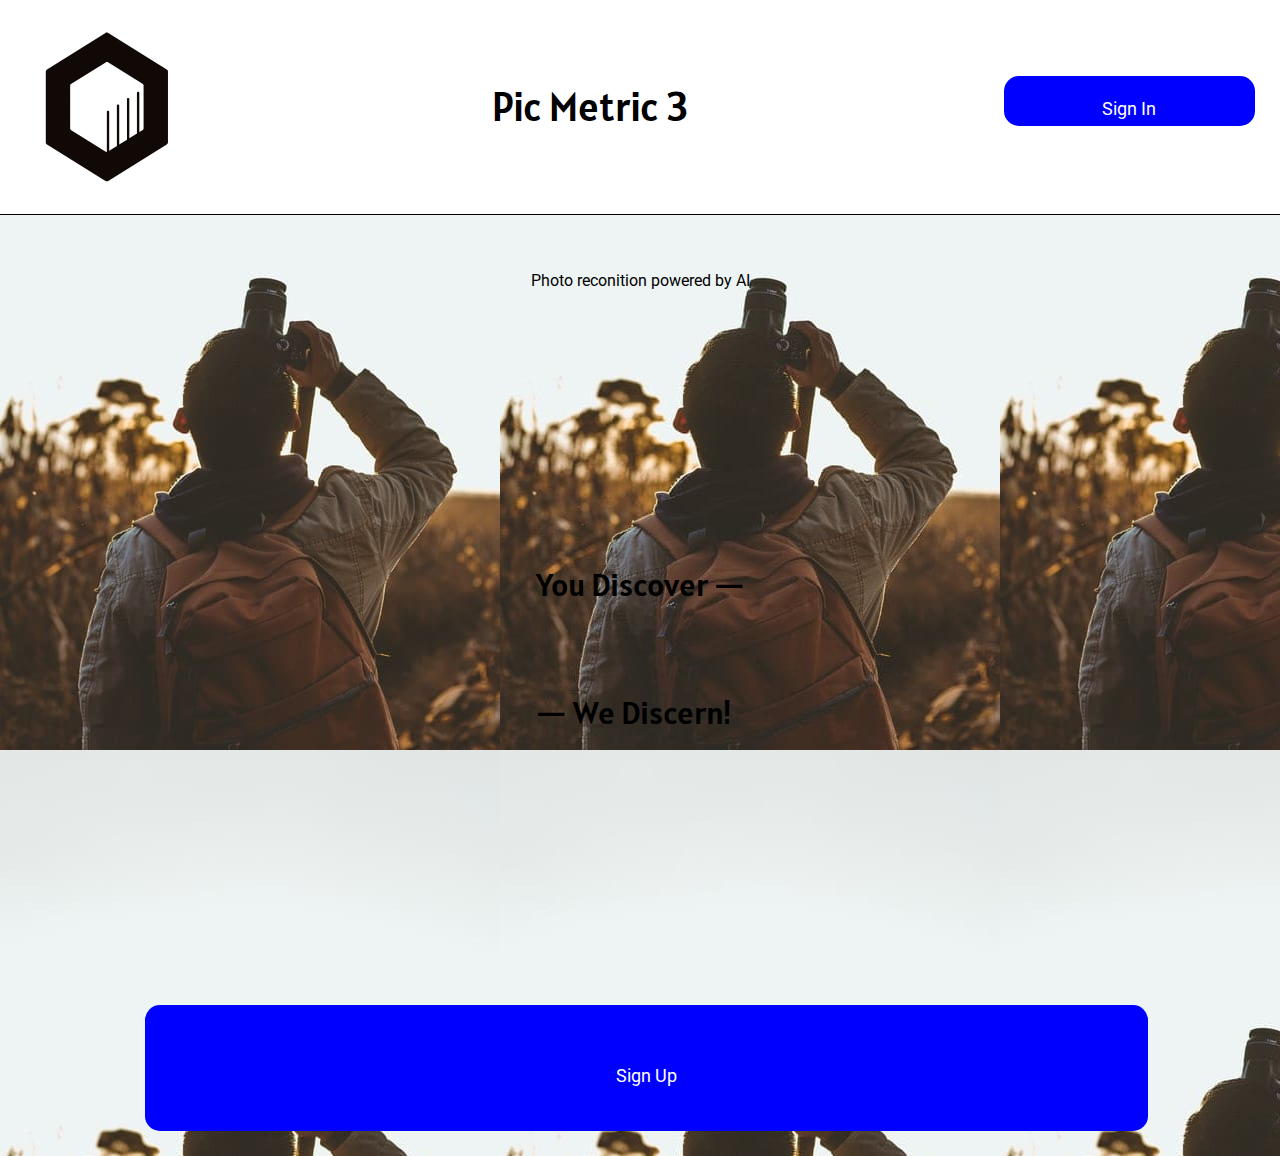
==== index.html @ f18c1ef1 "75% finished with first page for @phone" ====
<!DOCTYPE html>
<html lang="en">
<head>
    <meta charset="UTF-8">
    <meta name="viewport" content="width=device-width, initial-scale=1.0">
    <meta http-equiv="X-UA-Compatible" content="ie=edge">
    <!--Fonts go here-->
    <link href="https://fonts.googleapis.com/css?family=Roboto" rel="stylesheet">
    <link href="https://fonts.googleapis.com/css?family=Alatsi&display=swap" rel="stylesheet">
    <link href="css/index.css" rel="stylesheet">
    <title>Pic Metric 3</title>
</head>
<body>
    <div class="container">
        <header>
            <div class="top-bar">
                <nav>
                    <img class="logo" src="img/logo.svg" alt="AI powered photo reconition">
                    <a class="title"><h1>Pic Metric 3</h1></a>
                    <a class="button">Sign In </a>
                </nav>
            </div>
        </header>
        <section class= "main">
            <div class= "signup">
                <p>Photo reconition powered by AI</h3>
                
                <div>    <h2>You Discover —</h2>
                <h2>— We Discern!</h2>
                </div>
                <a class="button">Sign Up</a>
                
            </div>

        </section>
   </div>
</body>
</html>
---- css/index.css ----
/* http://meyerweb.com/eric/tools/css/reset/ 
   v2.0 | 20110126
   License: none (public domain)
*/
html,
body,
div,
span,
applet,
object,
iframe,
h1,
h2,
h3,
h4,
h5,
h6,
p,
blockquote,
pre,
a,
abbr,
acronym,
address,
big,
cite,
code,
del,
dfn,
em,
img,
ins,
kbd,
q,
s,
samp,
small,
strike,
strong,
sub,
sup,
tt,
var,
b,
u,
i,
center,
dl,
dt,
dd,
ol,
ul,
li,
fieldset,
form,
label,
legend,
table,
caption,
tbody,
tfoot,
thead,
tr,
th,
td,
article,
aside,
canvas,
details,
embed,
figure,
figcaption,
footer,
header,
hgroup,
menu,
nav,
output,
ruby,
section,
summary,
time,
mark,
audio,
video {
  margin: 0;
  padding: 0;
  border: 0;
  font-size: 100%;
  font: inherit;
  vertical-align: baseline;
}
/* HTML5 display-role reset for older browsers */
article,
aside,
details,
figcaption,
figure,
footer,
header,
hgroup,
menu,
nav,
section {
  display: block;
}
body {
  line-height: 1;
}
ol,
ul {
  list-style: none;
}
blockquote,
q {
  quotes: none;
}
blockquote:before,
blockquote:after,
q:before,
q:after {
  content: '';
  content: none;
}
table {
  border-collapse: collapse;
  border-spacing: 0;
}
* {
  box-sizing: border-box;
}
html {
  font-size: 62.5%;
}
html,
body {
  font-family: 'Roboto', sans-serif;
  background: lightblue;
}
h1,
h2,
h3,
h4,
h5,
h6 {
  font-family: 'Alatsi', sans-serif;
}
h1 {
  font-size: 4rem;
}
h2 {
  font-size: 3.2rem;
}
p {
  line-height: 1.5;
  font-size: 1.6rem;
}
img {
  max-width: 100%;
  height: auto;
}
content {
  max-width: 100%;
  width: 100%;
  margin: 0 auto;
}
.top-bar {
  border-bottom: black 1px solid;
  margin: 0% 0% 0% 0%;
  padding: 1%;
  background: white;
  position: fixed;
  top: 0;
  width: 100%;
  display: flex;
  flex-flow: row nowrap;
  justify-content: space-between;
  align-items: center;
  max-width: 100%;
}
.top-bar nav {
  display: flex;
  flex-flow: row nowrap;
  justify-content: space-between;
  align-items: center;
}
.top-bar .logo {
  width: 15%;
}
.top-bar .button {
  display: block;
  margin: 0% 1% 1% 2%;
  max-width: 100%;
  width: 80%;
  height: 4rem;
  background-color: blue;
  color: white;
  font-size: 1.75rem;
  padding: 5%;
  border-radius: 15px;
  text-align: center;
  cursor: pointer;
  width: 20%;
  padding: 2%;
}
.top-bar .button:hover {
  color: red;
  background: white;
}
body {
  background: url(../img/backpackcam.jpg) white;
}
.main {
  padding-top: 20%;
}
.main .signup {
  padding: 1%;
  display: flex;
  flex-flow: row nowrap;
  justify-content: space-between;
  align-items: center;
  flex-flow: column nowrap;
  background: transparent;
  height: 100vh;
}
.main .signup h2 {
  line-height: 4;
}
.main .signup .button {
  display: block;
  margin: 0% 1% 1% 2%;
  max-width: 100%;
  width: 80%;
  height: 4rem;
  background-color: blue;
  color: white;
  font-size: 1.75rem;
  padding: 5%;
  border-radius: 15px;
  text-align: center;
  cursor: pointer;
}
.main .signup .button:hover {
  color: red;
  background: white;
}
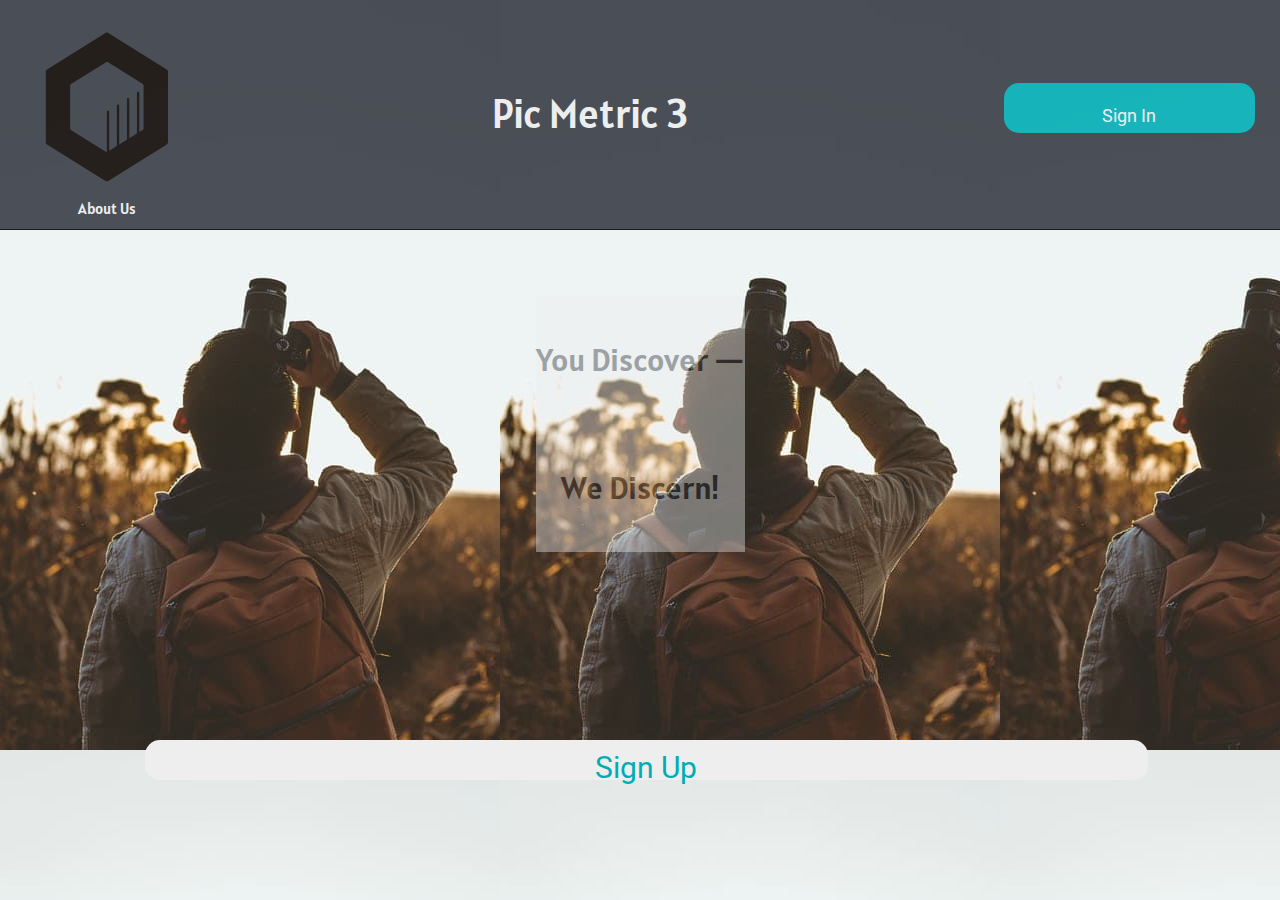
==== commit 8ca21a1a: "Styling for mobile on main page" ====
--- a/index.html
+++ b/index.html
@@ -15,23 +15,28 @@
         <header>
             <div class="top-bar">
                 <nav>
-                    <img class="logo" src="img/logo.svg" alt="AI powered photo reconition">
+                    <div href="#" class="logo">
+                            <img src="img/logo.svg" alt="AI powered photo reconition">
+                            <h3>About Us</h3>
+                    </div>
                     <a class="title"><h1>Pic Metric 3</h1></a>
-                    <a class="button">Sign In </a>
+                    <a class="button" href="#">Sign In </a>
                 </nav>
             </div>
+            
         </header>
         <section class= "main">
             <div class= "signup">
-                <p>Photo reconition powered by AI</h3>
+                <!--Photo reconition powered by AI-->
+                <a></a>
                 
-                <div>    <h2>You Discover —</h2>
-                <h2>— We Discern!</h2>
+                <div>   
+                     <h2>You Discover —</h2>
+                     <h2> We Discern!</h2>
                 </div>
-                <a class="button">Sign Up</a>
+                <a class="button" href="#">Sign Up</a>
                 
             </div>
-
         </section>
    </div>
 </body>
--- a/css/index.css
+++ b/css/index.css
@@ -135,7 +135,7 @@
 html,
 body {
   font-family: 'Roboto', sans-serif;
-  background: lightblue;
+  background: #eeeeee;
 }
 h1,
 h2,
@@ -168,10 +168,12 @@
   border-bottom: black 1px solid;
   margin: 0% 0% 0% 0%;
   padding: 1%;
-  background: white;
+  background: #393e46;
+  color: #eeeeee;
   position: fixed;
   top: 0;
   width: 100%;
+  opacity: 0.9;
   display: flex;
   flex-flow: row nowrap;
   justify-content: space-between;
@@ -185,7 +187,21 @@
   align-items: center;
 }
 .top-bar .logo {
+  display: flex;
+  flex-flow: row nowrap;
+  justify-content: space-between;
+  align-items: center;
+  flex-flow: column;
+  justify-content: center;
   width: 15%;
+}
+.top-bar .logo h3 {
+  font-size: 1.5rem;
+}
+.top-bar .logo:hover {
+  background: #eeeeee;
+  color: black;
+  cursor: pointer;
 }
 .top-bar .button {
   display: block;
@@ -193,25 +209,23 @@
   max-width: 100%;
   width: 80%;
   height: 4rem;
-  background-color: blue;
-  color: white;
+  background-color: #00adb5;
+  color: #eeeeee;
   font-size: 1.75rem;
   padding: 5%;
   border-radius: 15px;
   text-align: center;
+  text-decoration: none;
   cursor: pointer;
   width: 20%;
   padding: 2%;
 }
 .top-bar .button:hover {
-  color: red;
-  background: white;
+  color: #00adb5;
+  background: #eeeeee;
 }
 body {
-  background: url(../img/backpackcam.jpg) white;
-}
-.main {
-  padding-top: 20%;
+  background: url(../img/backpackcam.jpg) #eeeeee;
 }
 .main .signup {
   padding: 1%;
@@ -221,10 +235,18 @@
   align-items: center;
   flex-flow: column nowrap;
   background: transparent;
+  justify-content: space-around;
   height: 100vh;
 }
 .main .signup h2 {
   line-height: 4;
+  background: #eeeeee;
+  color: #222831;
+  opacity: 0.4;
+  display: flex;
+  flex-flow: column nowrap;
+  justify-content: center;
+  align-items: center;
 }
 .main .signup .button {
   display: block;
@@ -232,15 +254,20 @@
   max-width: 100%;
   width: 80%;
   height: 4rem;
-  background-color: blue;
-  color: white;
+  background-color: #00adb5;
+  color: #eeeeee;
   font-size: 1.75rem;
   padding: 5%;
   border-radius: 15px;
   text-align: center;
+  text-decoration: none;
   cursor: pointer;
+  font-size: 3rem;
+  color: #00adb5;
+  background: #eeeeee;
+  padding: 1%;
 }
 .main .signup .button:hover {
-  color: red;
-  background: white;
-}
+  color: #00adb5;
+  background: #eeeeee;
+}
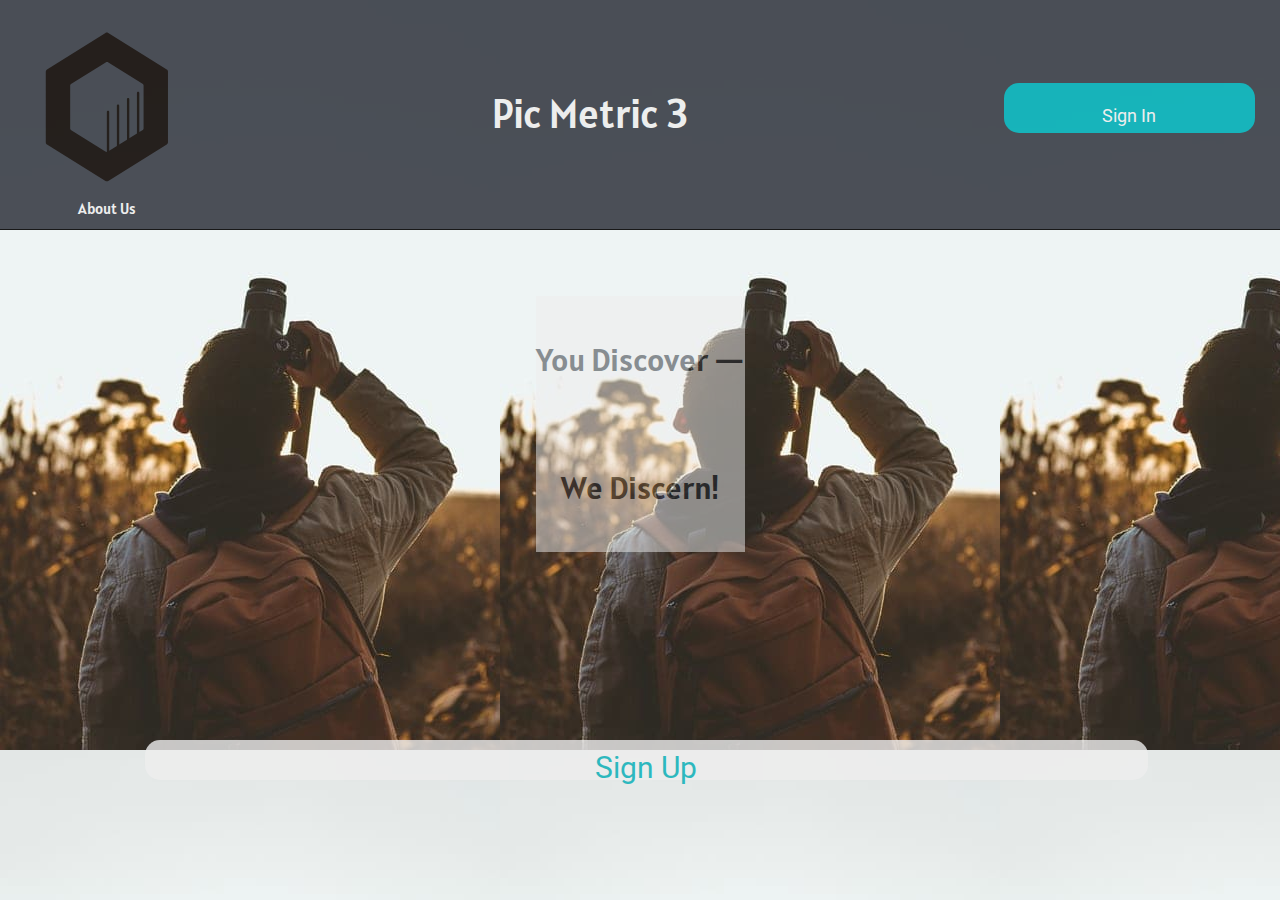
==== commit 92846a01: "finished styling for index, started on about page" ====
--- a/index.html
+++ b/index.html
@@ -15,10 +15,10 @@
         <header>
             <div class="top-bar">
                 <nav>
-                    <div href="#" class="logo">
-                            <img src="img/logo.svg" alt="AI powered photo reconition">
+                    <a href="about.html" class="logo">
+                            <img  src="img/logo.svg" alt="AI powered photo reconition">
                             <h3>About Us</h3>
-                    </div>
+                    </a>
                     <a class="title"><h1>Pic Metric 3</h1></a>
                     <a class="button" href="#">Sign In </a>
                 </nav>
--- a/css/index.css
+++ b/css/index.css
@@ -151,6 +151,9 @@
 h2 {
   font-size: 3.2rem;
 }
+h3 {
+  font-size: 2rem;
+}
 p {
   line-height: 1.5;
   font-size: 1.6rem;
@@ -186,6 +189,14 @@
   justify-content: space-between;
   align-items: center;
 }
+.top-bar nav a:link {
+  text-decoration: none;
+  color: #eeeeee;
+}
+.top-bar nav a:visited {
+  text-decoration: none;
+  color: black;
+}
 .top-bar .logo {
   display: flex;
   flex-flow: row nowrap;
@@ -194,12 +205,14 @@
   flex-flow: column;
   justify-content: center;
   width: 15%;
+  border: #eeeeee 1px #222831;
 }
 .top-bar .logo h3 {
   font-size: 1.5rem;
 }
 .top-bar .logo:hover {
   background: #eeeeee;
+  opacity: 0.6;
   color: black;
   cursor: pointer;
 }
@@ -242,7 +255,7 @@
   line-height: 4;
   background: #eeeeee;
   color: #222831;
-  opacity: 0.4;
+  opacity: 0.5;
   display: flex;
   flex-flow: column nowrap;
   justify-content: center;
@@ -266,8 +279,29 @@
   color: #00adb5;
   background: #eeeeee;
   padding: 1%;
+  opacity: 0.8;
 }
 .main .signup .button:hover {
   color: #00adb5;
   background: #eeeeee;
 }
+.main .signup .button:hover {
+  color: black;
+  opacity: 0.6;
+}
+.about {
+  margin-top: 20%;
+}
+.team {
+  display: flex;
+  flex-flow: row nowrap;
+  justify-content: space-between;
+  align-items: center;
+  flex-flow: wrap;
+}
+.team .person {
+  width: 30%;
+}
+.team .person img {
+  border-radius: 50%;
+}
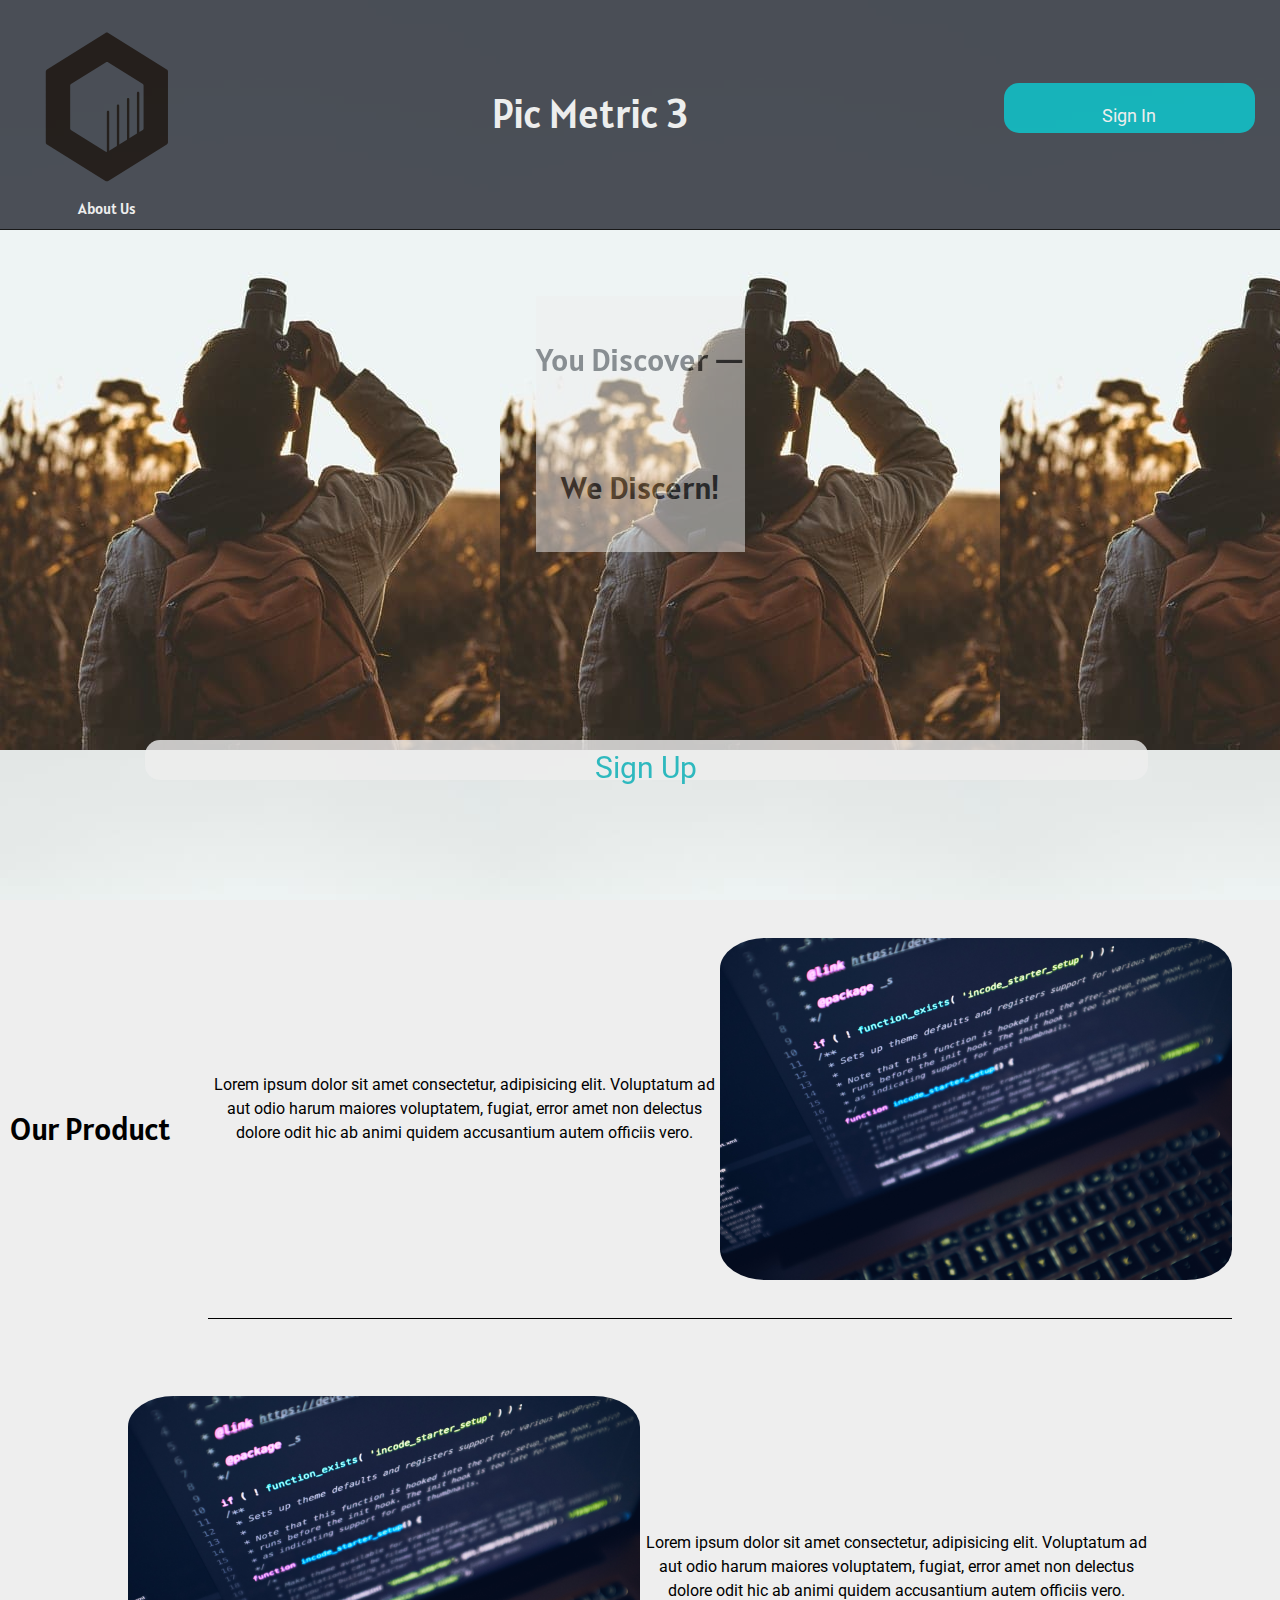
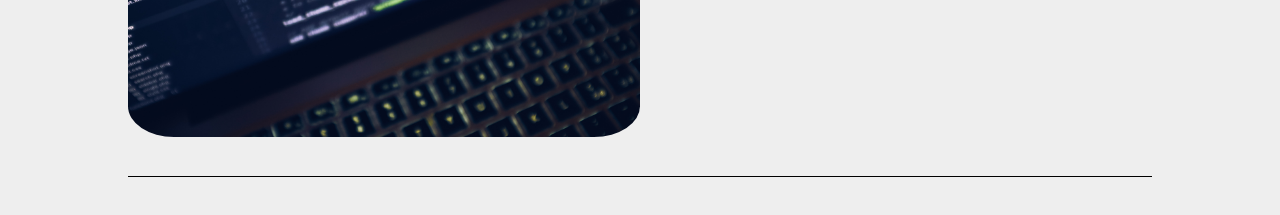
==== commit 60ba815f: "Styled About section. Added to marketing page." ====
--- a/index.html
+++ b/index.html
@@ -11,7 +11,7 @@
     <title>Pic Metric 3</title>
 </head>
 <body>
-    <div class="container">
+    <div class="container home">
         <header>
             <div class="top-bar">
                 <nav>
@@ -38,6 +38,20 @@
                 
             </div>
         </section>
+        <section class="marketing">
+            <h2>Our Product </h2>           
+            <div class="fact">
+                <p>Lorem ipsum dolor sit amet consectetur, adipisicing elit. Voluptatum ad aut odio harum maiores voluptatem, fugiat, error amet non delectus dolore odit hic ab animi quidem accusantium autem officiis vero.</p>
+                <img src="img/ai_pic.jpg">
+            </div>
+            <div class="fact reverse">
+                <p>Lorem ipsum dolor sit amet consectetur, adipisicing elit. Voluptatum ad aut odio harum maiores voluptatem, fugiat, error amet non delectus dolore odit hic ab animi quidem accusantium autem officiis vero.</p>
+                <img src="img/ai_pic.jpg">
+            </div>
+            <div>
+
+            </div>
+        </section>
    </div>
 </body>
 </html>--- a/css/index.css
+++ b/css/index.css
@@ -237,7 +237,7 @@
   color: #00adb5;
   background: #eeeeee;
 }
-body {
+.main {
   background: url(../img/backpackcam.jpg) #eeeeee;
 }
 .main .signup {
@@ -289,19 +289,68 @@
   color: black;
   opacity: 0.6;
 }
+.marketing {
+  display: flex;
+  flex-flow: row nowrap;
+  justify-content: space-between;
+  flex-flow: wrap;
+  justify-content: center;
+  align-items: center;
+}
+.marketing .fact {
+  margin: 3%;
+  display: flex;
+  flex-flow: row nowrap;
+  justify-content: space-between;
+  align-items: center;
+  width: 80%;
+  text-align: center;
+  padding-bottom: 3%;
+  border-bottom: 1px solid black;
+}
+.marketing .fact img {
+  border-radius: 9%;
+  width: 50%;
+}
+.marketing .reverse {
+  flex-direction: row-reverse;
+}
 .about {
   margin-top: 20%;
 }
-.team {
-  display: flex;
-  flex-flow: row nowrap;
-  justify-content: space-between;
-  align-items: center;
+.about {
+  display: flex;
+  flex-flow: row nowrap;
+  justify-content: space-between;
+  align-items: center;
+  flex-flow: column;
+}
+.about h2 {
+  border-bottom: 2px solid black;
+}
+.about .team {
+  display: flex;
+  flex-flow: row nowrap;
+  justify-content: space-between;
   flex-flow: wrap;
-}
-.team .person {
-  width: 30%;
-}
-.team .person img {
+  justify-content: center;
+  align-items: center;
+}
+.about .team .person {
+  margin: 3%;
+  display: flex;
+  flex-flow: row nowrap;
+  justify-content: space-between;
+  align-items: center;
+  width: 80%;
+  text-align: center;
+  padding-bottom: 3%;
+  border-bottom: 1px solid black;
+}
+.about .team .person img {
   border-radius: 50%;
-}
+  width: 50%;
+}
+.about .team .reverse {
+  flex-direction: row-reverse;
+}
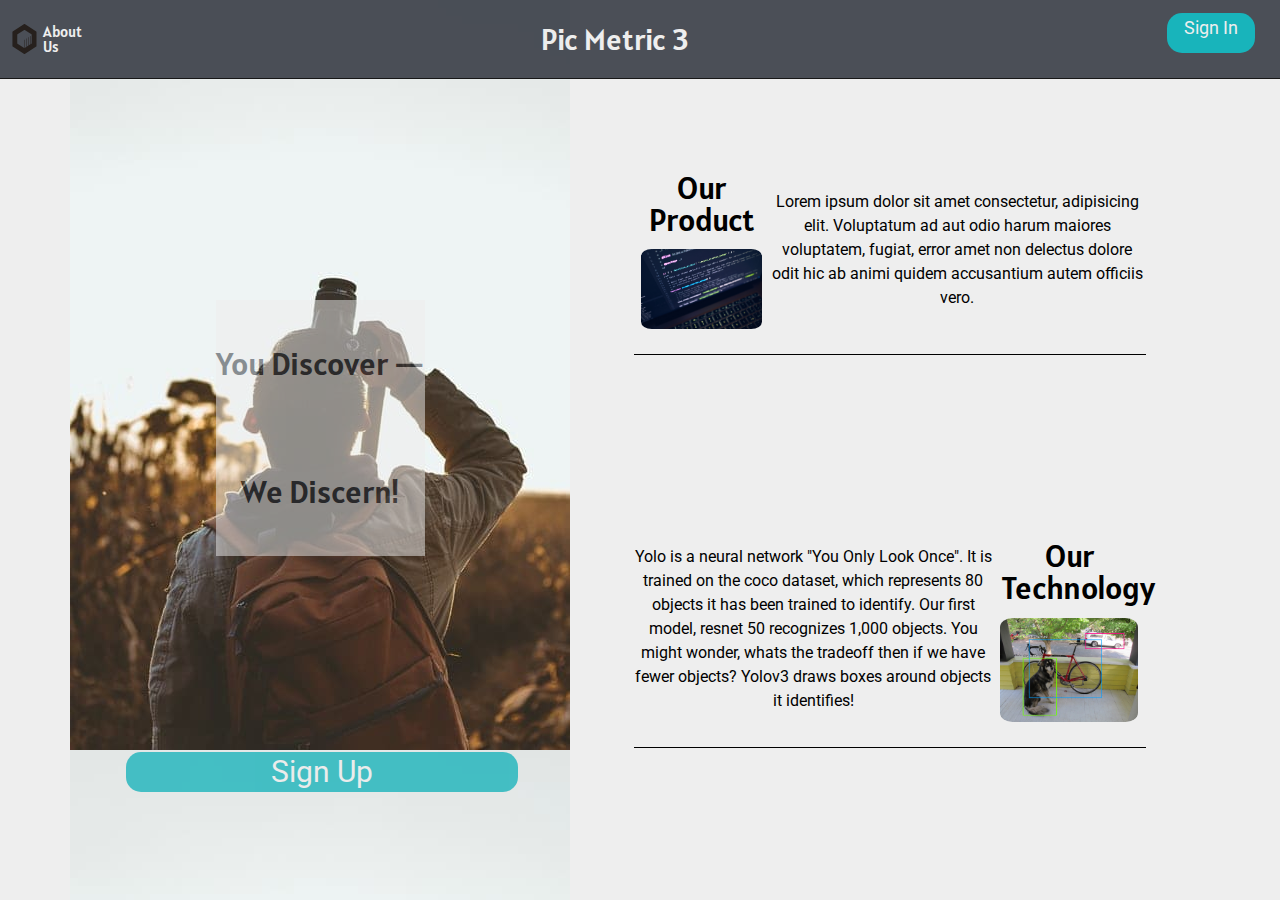
==== commit f9d1c35e: "MVP is met. Need to finish optimizing for larger screen sizes" ====
--- a/index.html
+++ b/index.html
@@ -25,6 +25,7 @@
             </div>
             
         </header>
+        <div class="main_marketing">
         <section class= "main">
             <div class= "signup">
                 <!--Photo reconition powered by AI-->
@@ -39,19 +40,30 @@
             </div>
         </section>
         <section class="marketing">
-            <h2>Our Product </h2>           
+                      
             <div class="fact">
+                <div class= "desk_style">
+                    <h2>Our Product </h2> 
+                    <img src="img/ai_pic.jpg">
+                </div>
+                
                 <p>Lorem ipsum dolor sit amet consectetur, adipisicing elit. Voluptatum ad aut odio harum maiores voluptatem, fugiat, error amet non delectus dolore odit hic ab animi quidem accusantium autem officiis vero.</p>
-                <img src="img/ai_pic.jpg">
+                
             </div>
+            
             <div class="fact reverse">
-                <p>Lorem ipsum dolor sit amet consectetur, adipisicing elit. Voluptatum ad aut odio harum maiores voluptatem, fugiat, error amet non delectus dolore odit hic ab animi quidem accusantium autem officiis vero.</p>
-                <img src="img/ai_pic.jpg">
+                <div class= "desk_style">
+                    <h2>Our Technology </h2>
+                    <img src="img/Yolo.jpg">
+                </div>
+                <p>Yolo is a neural network "You Only Look Once". It is trained on the coco dataset, which represents 80 objects it has been trained to identify. Our first model, resnet 50 recognizes 1,000 objects. You might wonder, whats the tradeoff then if we have fewer objects? Yolov3 draws boxes around objects it identifies!</p>
+    
             </div>
             <div>
 
             </div>
         </section>
+        </div>
    </div>
 </body>
 </html>--- a/css/index.css
+++ b/css/index.css
@@ -173,14 +173,14 @@
   padding: 1%;
   background: #393e46;
   color: #eeeeee;
+  display: flex;
+  flex-flow: row nowrap;
+  justify-content: space-between;
+  align-items: center;
   position: fixed;
   top: 0;
   width: 100%;
   opacity: 0.9;
-  display: flex;
-  flex-flow: row nowrap;
-  justify-content: space-between;
-  align-items: center;
   max-width: 100%;
 }
 .top-bar nav {
@@ -188,6 +188,12 @@
   flex-flow: row nowrap;
   justify-content: space-between;
   align-items: center;
+}
+@media (min-width: 1000px) {
+  .top-bar nav a h1 {
+    font-size: 3rem;
+    color: #eeeeee;
+  }
 }
 .top-bar nav a:link {
   text-decoration: none;
@@ -205,10 +211,19 @@
   flex-flow: column;
   justify-content: center;
   width: 15%;
-  border: #eeeeee 1px #222831;
+}
+@media (min-width: 1000px) {
+  .top-bar .logo {
+    width: 6%;
+    flex-flow: row;
+    padding: 0% 2% 0% 1%;
+    color: #eeeeee;
+  }
 }
 .top-bar .logo h3 {
   font-size: 1.5rem;
+}
+@media (min-width: 1000px) {
 }
 .top-bar .logo:hover {
   background: #eeeeee;
@@ -237,8 +252,29 @@
   color: #00adb5;
   background: #eeeeee;
 }
+@media (min-width: 1000px) {
+  .top-bar .button {
+    width: 7%;
+    padding: 0.6%;
+  }
+}
+@media (min-width: 1000px) {
+  .main_marketing {
+    display: flex;
+    flex-flow: row nowrap;
+    justify-content: space-between;
+    align-items: center;
+    justify-content: center;
+  }
+}
 .main {
   background: url(../img/backpackcam.jpg) #eeeeee;
+  max-width: 500px;
+}
+@media (min-width: 1000px) {
+  .main {
+    flex-grow: 2;
+  }
 }
 .main .signup {
   padding: 1%;
@@ -289,6 +325,13 @@
   color: black;
   opacity: 0.6;
 }
+@media (min-width: 1000px) {
+  .main .signup .button {
+    background: #00adb5;
+    color: #eeeeee;
+    opacity: 0.7;
+  }
+}
 .marketing {
   display: flex;
   flex-flow: row nowrap;
@@ -296,28 +339,62 @@
   flex-flow: wrap;
   justify-content: center;
   align-items: center;
+  padding-bottom: 5%;
+}
+@media (min-width: 1000px) {
+  .marketing {
+    width: 50%;
+    height: 100vh;
+    padding-top: 6%;
+    align-content: stretch;
+  }
 }
 .marketing .fact {
-  margin: 3%;
-  display: flex;
-  flex-flow: row nowrap;
-  justify-content: space-between;
-  align-items: center;
+  display: flex;
+  flex-flow: row nowrap;
+  justify-content: space-between;
+  align-items: center;
+  flex-direction: column;
   width: 80%;
   text-align: center;
   padding-bottom: 3%;
   border-bottom: 1px solid black;
 }
+@media (min-width: 1000px) {
+  .marketing .fact {
+    flex-direction: row;
+  }
+  .marketing .fact .desk_style {
+    width: 100%;
+  }
+}
+.marketing .fact h2 {
+  margin: 6%;
+}
 .marketing .fact img {
   border-radius: 9%;
-  width: 50%;
-}
-.marketing .reverse {
-  flex-direction: row-reverse;
+  width: 60%;
+  margin: 3%;
+}
+@media (min-width: 1000px) {
+  .marketing .fact img {
+    width: 90%;
+    margin: 3%;
+  }
+}
+@media (min-width: 1000px) {
+  .marketing .reverse {
+    flex-direction: row-reverse;
+  }
 }
 .about {
   margin-top: 20%;
 }
+@media (min-width: 1000px) {
+  .about {
+    margin-top: 6%;
+  }
+}
 .about {
   display: flex;
   flex-flow: row nowrap;
@@ -327,6 +404,11 @@
 }
 .about h2 {
   border-bottom: 2px solid black;
+}
+@media (min-width: 1000px) {
+  .about h2 {
+    margin-bottom: 4%;
+  }
 }
 .about .team {
   display: flex;
@@ -347,6 +429,11 @@
   padding-bottom: 3%;
   border-bottom: 1px solid black;
 }
+@media (min-width: 1000px) {
+  .about .team .person {
+    width: 19%;
+  }
+}
 .about .team .person img {
   border-radius: 50%;
   width: 50%;
@@ -354,3 +441,8 @@
 .about .team .reverse {
   flex-direction: row-reverse;
 }
+@media (min-width: 1000px) {
+  .about .team .reverse {
+    flex-direction: row;
+  }
+}
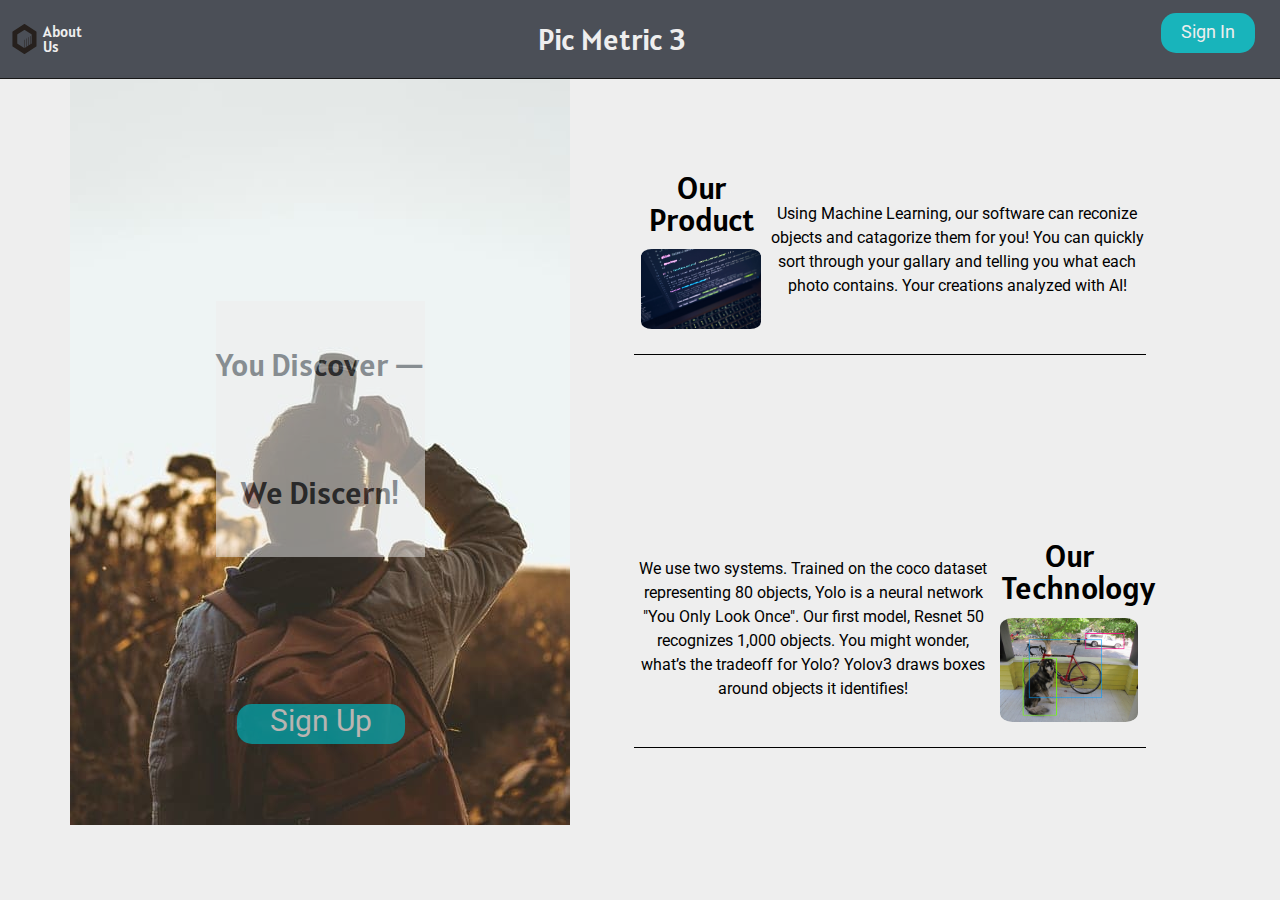
==== commit d50340b6: "cleaned up code" ====
--- a/index.html
+++ b/index.html
@@ -1,69 +1,66 @@
 <!DOCTYPE html>
 <html lang="en">
-<head>
-    <meta charset="UTF-8">
-    <meta name="viewport" content="width=device-width, initial-scale=1.0">
-    <meta http-equiv="X-UA-Compatible" content="ie=edge">
-    <!--Fonts go here-->
-    <link href="https://fonts.googleapis.com/css?family=Roboto" rel="stylesheet">
-    <link href="https://fonts.googleapis.com/css?family=Alatsi&display=swap" rel="stylesheet">
-    <link href="css/index.css" rel="stylesheet">
-    <title>Pic Metric 3</title>
-</head>
-<body>
-    <div class="container home">
-        <header>
-            <div class="top-bar">
-                <nav>
-                    <a href="about.html" class="logo">
-                            <img  src="img/logo.svg" alt="AI powered photo reconition">
-                            <h3>About Us</h3>
-                    </a>
-                    <a class="title"><h1>Pic Metric 3</h1></a>
-                    <a class="button" href="#">Sign In </a>
-                </nav>
-            </div>
-            
-        </header>
-        <div class="main_marketing">
-        <section class= "main">
-            <div class= "signup">
-                <!--Photo reconition powered by AI-->
-                <a></a>
-                
-                <div>   
-                     <h2>You Discover —</h2>
-                     <h2> We Discern!</h2>
-                </div>
-                <a class="button" href="#">Sign Up</a>
-                
-            </div>
-        </section>
-        <section class="marketing">
-                      
-            <div class="fact">
-                <div class= "desk_style">
-                    <h2>Our Product </h2> 
-                    <img src="img/ai_pic.jpg">
+    <head>
+        <meta charset="UTF-8">
+        <meta name="viewport" content="width=device-width, initial-scale=1.0">
+        <meta http-equiv="X-UA-Compatible" content="ie=edge">
+        <!--Fonts go here-->
+        <link href="https://fonts.googleapis.com/css?family=Roboto" rel="stylesheet">
+        <link href="https://fonts.googleapis.com/css?family=Alatsi&display=swap" rel="stylesheet">
+        <link href="css/index.css" rel="stylesheet">
+        <title>Pic Metric 3</title>
+    </head>
+    <body>
+        <div class="container home">
+            <header>
+                <div class="top-bar">
+                    <nav>
+                        <a href="about.html" class="logo">
+                                <img  src="img/logo.svg" alt="AI powered photo reconition">
+                                <h3>About Us</h3>
+                        </a>
+                        <a class="title"><h1>Pic Metric 3</h1></a>
+                        <a class="button" href="#">Sign In </a>
+                    </nav>
                 </div>
                 
-                <p>Lorem ipsum dolor sit amet consectetur, adipisicing elit. Voluptatum ad aut odio harum maiores voluptatem, fugiat, error amet non delectus dolore odit hic ab animi quidem accusantium autem officiis vero.</p>
+            </header>
+            <div class="main_marketing">
+            <section class= "main">
+                <div class= "signup">
+                    <!--Photo reconition powered by AI-->
+                    <a></a>
+                    
+                    <div>   
+                        <h2>You Discover —</h2>
+                        <h2> We Discern!</h2>
+                    </div>
+                    <a class="button" href="#">Sign Up</a>
+                    
+                </div>
+            </section>
+            <section class="marketing">
+                        
+                <div class="fact">
+                    <div class= "desk_style">
+                        <h2>Our Product </h2> 
+                        <img src="img/ai_pic.jpg">
+                    </div>
+                    
+                    <p>Using Machine Learning, our software can reconize objects and catagorize them for you! You can quickly sort through your gallary and telling you what each photo contains. Your creations analyzed with AI!</p>
+                    
+                </div>
                 
+                <div class="fact reverse">
+                    <div class= "desk_style">
+                        <h2>Our Technology </h2>
+                        <img src="img/Yolo.jpg">
+                    </div>
+                    <p>We use two systems. Trained on the coco dataset representing 80 objects, Yolo is a neural network "You Only Look Once". Our first model, Resnet 50 recognizes 1,000 objects. You might wonder, what’s the tradeoff for Yolo? Yolov3 draws boxes around objects it identifies!</p>
+        
+                </div>
+            </section>
             </div>
-            
-            <div class="fact reverse">
-                <div class= "desk_style">
-                    <h2>Our Technology </h2>
-                    <img src="img/Yolo.jpg">
-                </div>
-                <p>Yolo is a neural network "You Only Look Once". It is trained on the coco dataset, which represents 80 objects it has been trained to identify. Our first model, resnet 50 recognizes 1,000 objects. You might wonder, whats the tradeoff then if we have fewer objects? Yolov3 draws boxes around objects it identifies!</p>
-    
-            </div>
-            <div>
-
-            </div>
-        </section>
-        </div>
-   </div>
-</body>
+    </div>
+    </body>
 </html>--- a/css/index.css
+++ b/css/index.css
@@ -1,3 +1,11 @@
+.link_std:link {
+  text-decoration: none;
+  color: #eeeeee;
+}
+.link_std:visited {
+  text-decoration: none;
+  color: black;
+}
 /* http://meyerweb.com/eric/tools/css/reset/ 
    v2.0 | 20110126
    License: none (public domain)
@@ -189,6 +197,18 @@
   justify-content: space-between;
   align-items: center;
 }
+.top-bar nav a {
+  display: flex;
+  flex-flow: row nowrap;
+  justify-content: space-between;
+  align-items: center;
+  flex-flow: nowrap;
+}
+@media (max-width: 330px) {
+  .top-bar nav a h1 {
+    font-size: 3rem;
+  }
+}
 @media (min-width: 1000px) {
   .top-bar nav a h1 {
     font-size: 3rem;
@@ -207,9 +227,9 @@
   display: flex;
   flex-flow: row nowrap;
   justify-content: space-between;
-  align-items: center;
   flex-flow: column;
   justify-content: center;
+  align-items: center;
   width: 15%;
 }
 @media (min-width: 1000px) {
@@ -222,8 +242,6 @@
 }
 .top-bar .logo h3 {
   font-size: 1.5rem;
-}
-@media (min-width: 1000px) {
 }
 .top-bar .logo:hover {
   background: #eeeeee;
@@ -247,6 +265,8 @@
   cursor: pointer;
   width: 20%;
   padding: 2%;
+  display: flex;
+  justify-content: center;
 }
 .top-bar .button:hover {
   color: #00adb5;
@@ -254,8 +274,18 @@
 }
 @media (min-width: 1000px) {
   .top-bar .button {
-    width: 7%;
-    padding: 0.6%;
+    width: 7.5%;
+    padding: 0.9%;
+  }
+}
+@media (min-width: 800px) {
+  .main_marketing {
+    flex-flow: row nowrap;
+    justify-content: space-between;
+    flex-flow: column nowrap;
+    display: flex;
+    justify-content: center;
+    align-items: center;
   }
 }
 @media (min-width: 1000px) {
@@ -270,6 +300,16 @@
 .main {
   background: url(../img/backpackcam.jpg) #eeeeee;
   max-width: 500px;
+  max-height: 750px;
+}
+@media (min-width: 800px) {
+  .main {
+    width: 100%;
+    flex-flow: column nowrap;
+    display: flex;
+    justify-content: center;
+    align-items: center;
+  }
 }
 @media (min-width: 1000px) {
   .main {
@@ -285,6 +325,7 @@
   flex-flow: column nowrap;
   background: transparent;
   justify-content: space-around;
+  max-height: 750px;
   height: 100vh;
 }
 .main .signup h2 {
@@ -293,9 +334,9 @@
   color: #222831;
   opacity: 0.5;
   display: flex;
+  justify-content: center;
+  align-items: center;
   flex-flow: column nowrap;
-  justify-content: center;
-  align-items: center;
 }
 .main .signup .button {
   display: block;
@@ -343,22 +384,21 @@
 }
 @media (min-width: 1000px) {
   .marketing {
-    width: 50%;
     height: 100vh;
     padding-top: 6%;
-    align-content: stretch;
+    width: 50%;
   }
 }
 .marketing .fact {
+  border-bottom: 1px solid black;
   display: flex;
   flex-flow: row nowrap;
   justify-content: space-between;
   align-items: center;
   flex-direction: column;
+  padding-bottom: 3%;
+  text-align: center;
   width: 80%;
-  text-align: center;
-  padding-bottom: 3%;
-  border-bottom: 1px solid black;
 }
 @media (min-width: 1000px) {
   .marketing .fact {
@@ -373,8 +413,8 @@
 }
 .marketing .fact img {
   border-radius: 9%;
+  margin: 3%;
   width: 60%;
-  margin: 3%;
 }
 @media (min-width: 1000px) {
   .marketing .fact img {
@@ -388,6 +428,11 @@
   }
 }
 .about {
+  display: flex;
+  flex-flow: row nowrap;
+  justify-content: space-between;
+  align-items: center;
+  flex-flow: column;
   margin-top: 20%;
 }
 @media (min-width: 1000px) {
@@ -395,19 +440,12 @@
     margin-top: 6%;
   }
 }
-.about {
-  display: flex;
-  flex-flow: row nowrap;
-  justify-content: space-between;
-  align-items: center;
-  flex-flow: column;
-}
 .about h2 {
   border-bottom: 2px solid black;
 }
 @media (min-width: 1000px) {
   .about h2 {
-    margin-bottom: 4%;
+    margin-top: 2%;
   }
 }
 .about .team {
@@ -418,6 +456,11 @@
   justify-content: center;
   align-items: center;
 }
+@media (min-width: 1000px) {
+  .about .team {
+    align-items: stretch;
+  }
+}
 .about .team .person {
   margin: 3%;
   display: flex;
@@ -426,12 +469,43 @@
   align-items: center;
   width: 80%;
   text-align: center;
+  border-bottom: 1px solid black;
   padding-bottom: 3%;
-  border-bottom: 1px solid black;
+  color: black;
+}
+.about .team .person:link {
+  text-decoration: none;
+  color: #eeeeee;
+}
+.about .team .person:visited {
+  text-decoration: none;
+  color: black;
+}
+.about .team .person:hover {
+  opacity: 0.85;
+  cursor: pointer;
 }
 @media (min-width: 1000px) {
   .about .team .person {
     width: 19%;
+    padding: 3% 1% 3% 1%;
+    border: 1px solid #393e46;
+    background-color: #393e46;
+    color: #eeeeee;
+    opacity: 0.85;
+    border-radius: 10%;
+  }
+  .about .team .person:link {
+    text-decoration: none;
+    color: #eeeeee;
+  }
+  .about .team .person:visited {
+    text-decoration: none;
+    color: black;
+  }
+  .about .team .person:hover {
+    opacity: 1;
+    cursor: pointer;
   }
 }
 .about .team .person img {
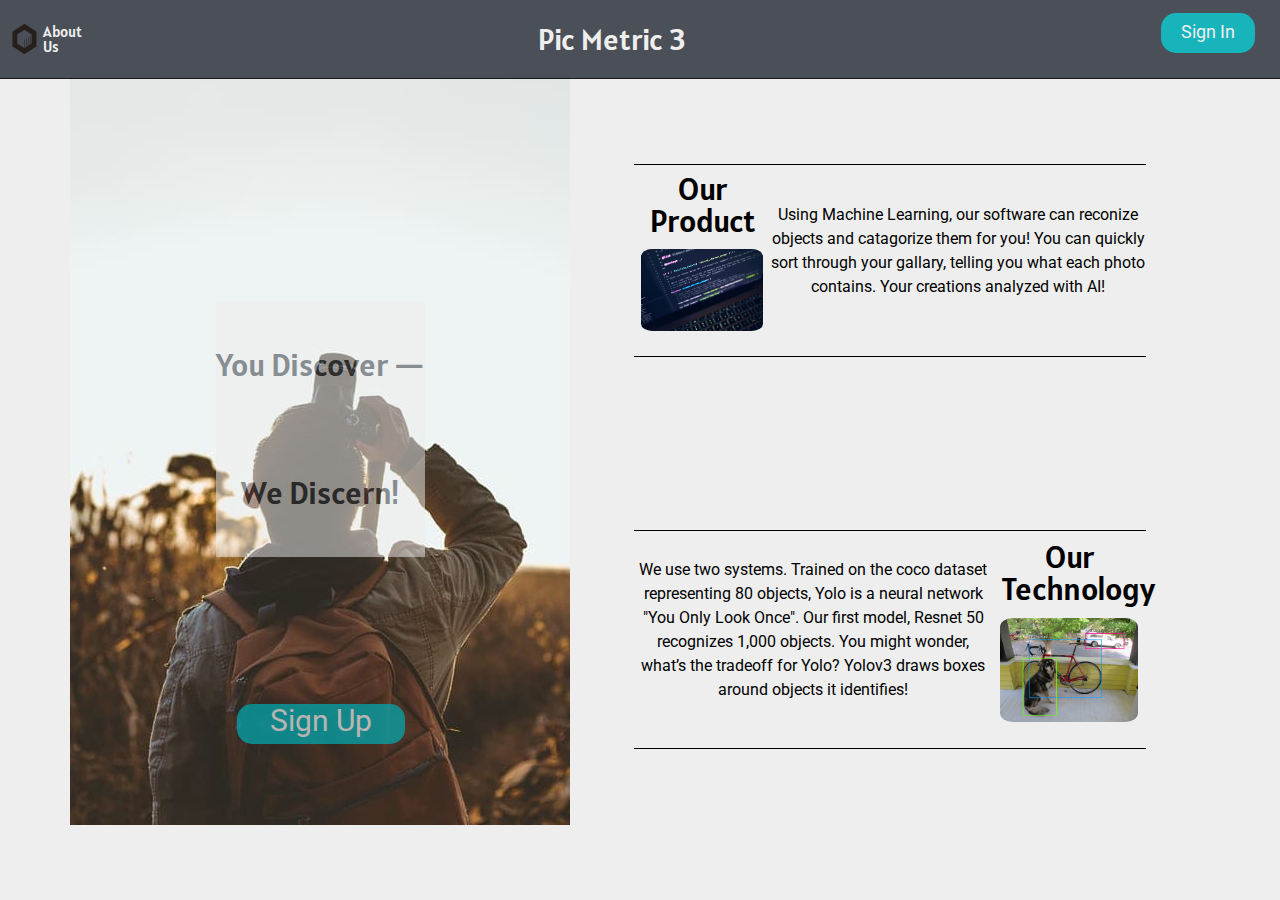
==== commit f9b45de1: "Minor polishing on styling" ====
--- a/index.html
+++ b/index.html
@@ -47,7 +47,7 @@
                         <img src="img/ai_pic.jpg">
                     </div>
                     
-                    <p>Using Machine Learning, our software can reconize objects and catagorize them for you! You can quickly sort through your gallary and telling you what each photo contains. Your creations analyzed with AI!</p>
+                    <p>Using Machine Learning, our software can reconize objects and catagorize them for you! You can quickly sort through your gallary, telling you what each photo contains. Your creations analyzed with AI!</p>
                     
                 </div>
                 
--- a/css/index.css
+++ b/css/index.css
@@ -232,7 +232,7 @@
   align-items: center;
   width: 15%;
 }
-@media (min-width: 1000px) {
+@media (min-width: 800px) {
   .top-bar .logo {
     width: 6%;
     flex-flow: row;
@@ -400,8 +400,15 @@
   text-align: center;
   width: 80%;
 }
-@media (min-width: 1000px) {
+@media (min-width: 800px) {
   .marketing .fact {
+    width: 60%;
+  }
+}
+@media (min-width: 1000px) {
+  .marketing .fact {
+    border-top: 1px solid black;
+    width: 80%;
     flex-direction: row;
   }
   .marketing .fact .desk_style {
@@ -434,6 +441,11 @@
   align-items: center;
   flex-flow: column;
   margin-top: 20%;
+}
+@media (min-width: 800px) {
+  .about {
+    margin-top: 9%;
+  }
 }
 @media (min-width: 1000px) {
   .about {
@@ -485,9 +497,9 @@
   opacity: 0.85;
   cursor: pointer;
 }
-@media (min-width: 1000px) {
+@media (min-width: 800px) {
   .about .team .person {
-    width: 19%;
+    width: 40%;
     padding: 3% 1% 3% 1%;
     border: 1px solid #393e46;
     background-color: #393e46;
@@ -508,6 +520,11 @@
     cursor: pointer;
   }
 }
+@media (min-width: 1000px) {
+  .about .team .person {
+    width: 19%;
+  }
+}
 .about .team .person img {
   border-radius: 50%;
   width: 50%;
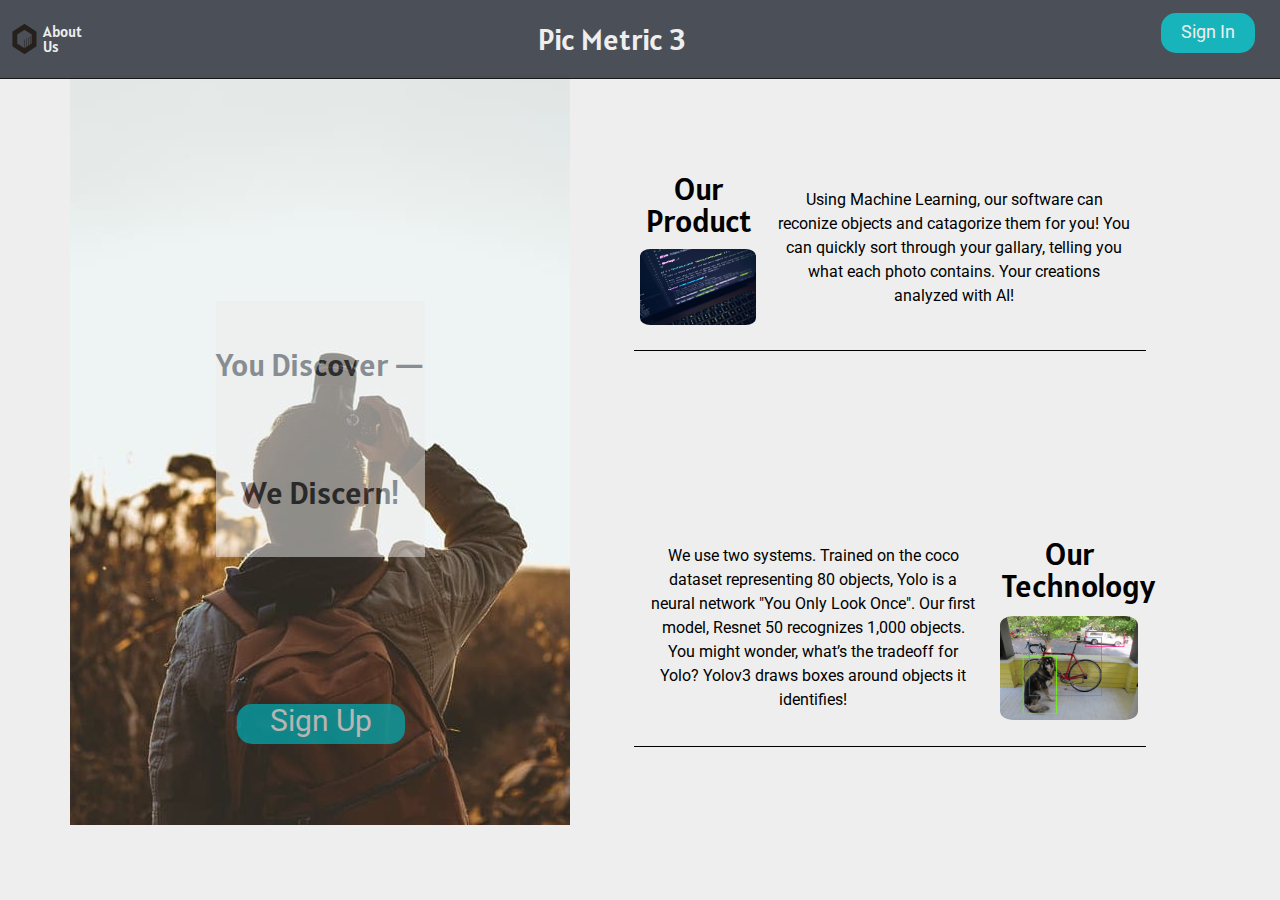
==== commit 54add4f4: "added links to page" ====
--- a/index.html
+++ b/index.html
@@ -20,7 +20,7 @@
                                 <h3>About Us</h3>
                         </a>
                         <a class="title"><h1>Pic Metric 3</h1></a>
-                        <a class="button" href="#">Sign In </a>
+                        <a class="button" href="https://front-end-olive-gamma.now.sh/">Sign In </a>
                     </nav>
                 </div>
                 
@@ -35,7 +35,7 @@
                         <h2>You Discover —</h2>
                         <h2> We Discern!</h2>
                     </div>
-                    <a class="button" href="#">Sign Up</a>
+                    <a class="button" href="https://front-end-olive-gamma.now.sh/register">Sign Up</a>
                     
                 </div>
             </section>
--- a/css/index.css
+++ b/css/index.css
@@ -1,6 +1,11 @@
 .link_std:link {
   text-decoration: none;
-  color: #eeeeee;
+  color: black;
+}
+@media (min-width: 800px) {
+  .link_std:link {
+    color: #eeeeee;
+  }
 }
 .link_std:visited {
   text-decoration: none;
@@ -407,12 +412,14 @@
 }
 @media (min-width: 1000px) {
   .marketing .fact {
-    border-top: 1px solid black;
     width: 80%;
     flex-direction: row;
   }
   .marketing .fact .desk_style {
     width: 100%;
+  }
+  .marketing .fact p {
+    margin: 3%;
   }
 }
 .marketing .fact h2 {
@@ -487,7 +494,12 @@
 }
 .about .team .person:link {
   text-decoration: none;
-  color: #eeeeee;
+  color: black;
+}
+@media (min-width: 800px) {
+  .about .team .person:link {
+    color: #eeeeee;
+  }
 }
 .about .team .person:visited {
   text-decoration: none;
@@ -509,7 +521,7 @@
   }
   .about .team .person:link {
     text-decoration: none;
-    color: #eeeeee;
+    color: black;
   }
   .about .team .person:visited {
     text-decoration: none;
@@ -520,6 +532,11 @@
     cursor: pointer;
   }
 }
+@media (min-width: 800px) and (min-width: 800px) {
+  .about .team .person:link {
+    color: #eeeeee;
+  }
+}
 @media (min-width: 1000px) {
   .about .team .person {
     width: 19%;
